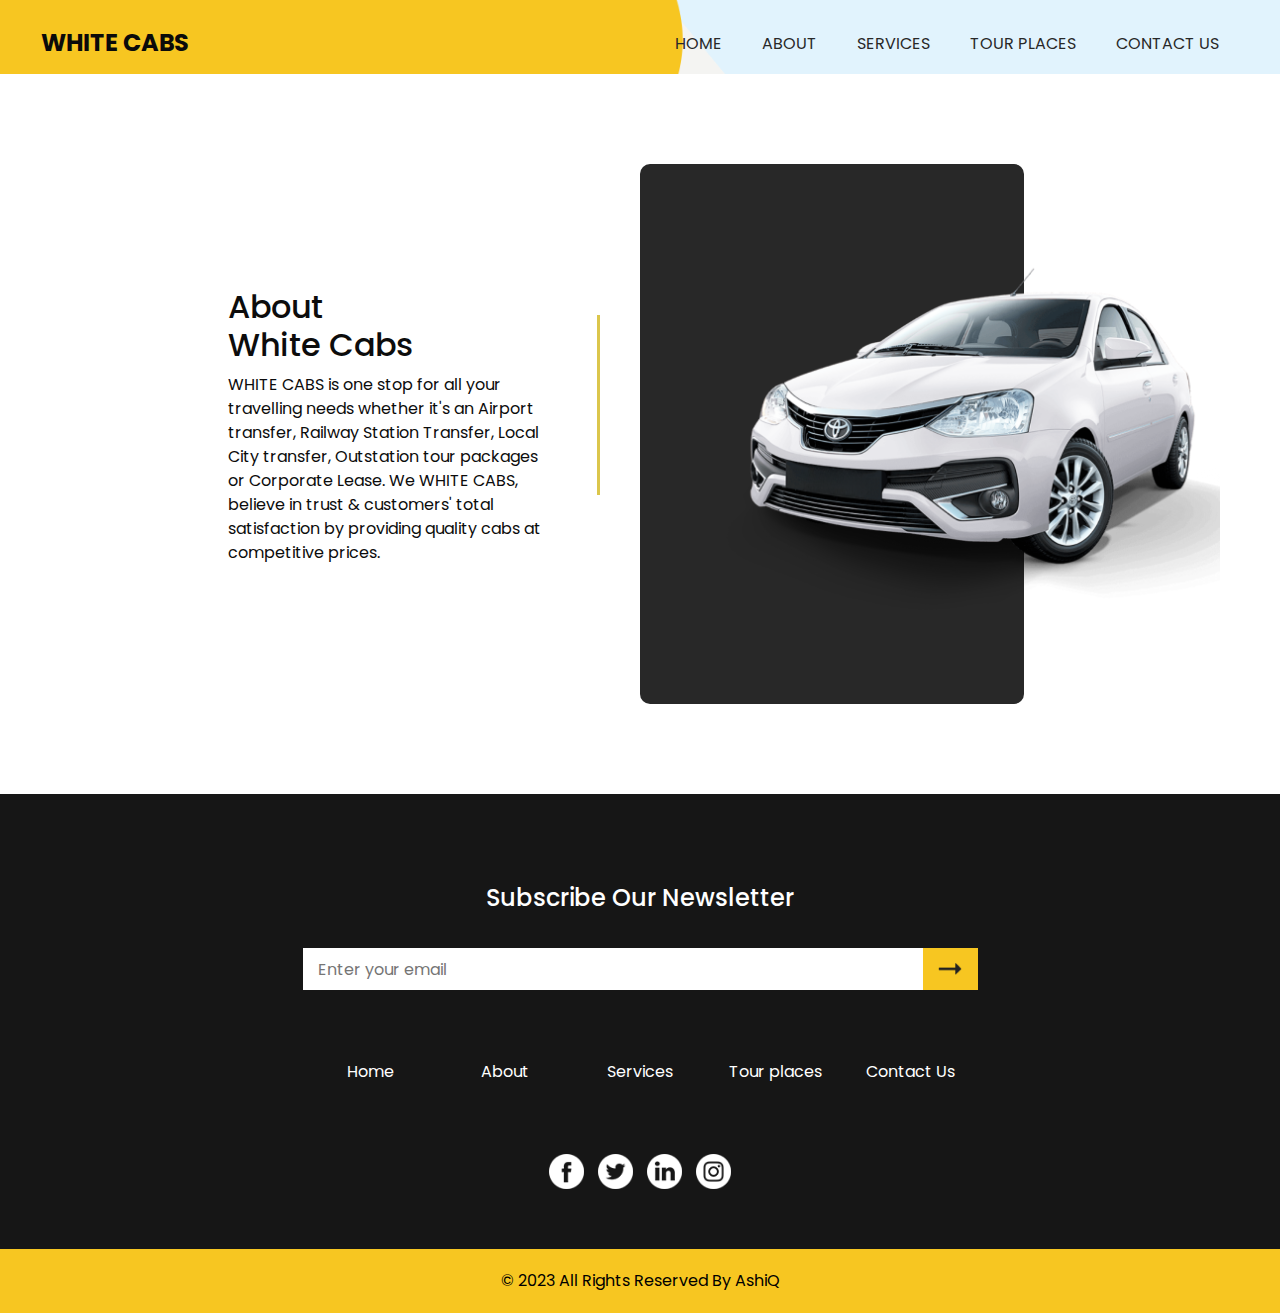
==== about.html @ 299e523e "Add files via upload" ====
<!DOCTYPE html>
<html>

<head>
  <!-- Basic -->
  <meta charset="utf-8" />
  <meta http-equiv="X-UA-Compatible" content="IE=edge" />
  <!-- Mobile Metas -->
  <meta name="viewport" content="width=device-width, initial-scale=1, shrink-to-fit=no" />
  <!-- Site Metas -->
  <meta name="keywords" content="" />
  <meta name="description" content="" />
  <meta name="author" content="" />

  <title>White Cabs Manipal</title>

  <!-- slider stylesheet -->
  <link rel="stylesheet" type="text/css" href="https://cdnjs.cloudflare.com/ajax/libs/OwlCarousel2/2.3.4/assets/owl.carousel.min.css" />

  <!-- bootstrap core css -->
  <link rel="stylesheet" type="text/css" href="css/bootstrap.css" />

  <!-- fonts style -->
  <link href="https://fonts.googleapis.com/css?family=Poppins:400,700&display=swap" rel="stylesheet">

  <!-- Custom styles for this template -->
  <link href="css/style.css" rel="stylesheet" />
  <!-- responsive style -->
  <link href="css/responsive.css" rel="stylesheet" />
</head>

<body class="sub_page">

  <div class="hero_area">
    <!-- header section strats -->
    <header class="header_section">
      <div class="container-fluid">
        <nav class="navbar navbar-expand-lg custom_nav-container ">
          <a class="navbar-brand" href="index.html">
            <span>
              WHITE CABS
            </span>
          </a>
          </a>
          <button class="navbar-toggler" type="button" data-toggle="collapse" data-target="#navbarSupportedContent" aria-controls="navbarSupportedContent" aria-expanded="false" aria-label="Toggle navigation">
            <span class="navbar-toggler-icon"></span>
          </button>

          <div class="collapse navbar-collapse" id="navbarSupportedContent">
            <div class="d-flex ml-auto flex-column flex-lg-row align-items-center">
              <ul class="navbar-nav  ">
                <li class="nav-item ">
                  <a class="nav-link" href="index.html">Home <span class="sr-only">(current)</span></a>
                </li>
                <li class="nav-item active">
                  <a class="nav-link" href="about.html"> About</a>
                </li>
                <li class="nav-item">
                  <a class="nav-link" href="service.html"> Services </a>
                </li>
                <li class="nav-item">
                  <a class="nav-link" href="news.html"> Tour Places</a>
                </li>
                <li class="nav-item">
                  <a class="nav-link" href="contact.html">Contact Us</a>
                
                </li>
              </ul>
            </div>
          </div>
        </nav>
      </div>
    </header>
    <!-- end header section -->
  </div>

  <!-- about section -->

  <section class="about_section layout_padding">
    <div class="container-fluid">
      <div class="row">
        <div class="col-lg-4 col-md-5 offset-lg-2 offset-md-1">
          <div class="detail-box">
            <h2>
              About <br>
              White Cabs
            </h2>
            <p>
              WHITE CABS is one stop for all your travelling needs whether it's an Airport transfer, Railway Station Transfer, Local City transfer, Outstation tour packages or Corporate Lease. We WHITE CABS, believe in trust & customers' total satisfaction by providing quality cabs at competitive prices.
            </p>
            
            </a>
          </div>
        </div>
        <div class="col-md-6">
          <div class="img-box">
            <img src="images/about-img.png" alt="">
          </div>
        </div>
      </div>
    </div>
  </section>

  <!-- end about section -->

  <!-- info section -->

  <section class="info_section layout_padding-top layout_padding2-bottom">
    <div class="container">
      <div class="box">
        <div class="info_form">
          <h4>
            Subscribe Our Newsletter
          </h4>
          <form action="">
            <input type="text" placeholder="Enter your email">
            <div class="d-flex justify-content-end">
              <button>

              </button>
            </div>
          </form>
        </div>
        <div class="info_links">
          <ul>
            <li class=" ">
              <a class="" href="index.html">Home <span class="sr-only">(current)</span></a>
            </li>
            <li class="">
              <a class="" href="about.html"> About</a>
            </li>
            <li class="">
              <a class="" href="service.html"> Services </a>
            </li>
            <li class="">
              <a class="" href="news.html"> Tour places</a>
            </li>
            <li class="">
              <a class="" href="contact.html">Contact Us</a>
            </li>
         
          </ul>
        </div>
        <div class="info_social">
          <div>
            <a href="">
              <img src="images/fb.png" alt="">
            </a>
          </div>
          <div>
            <a href="">
              <img src="images/twitter.png" alt="">
            </a>
          </div>
          <div>
            <a href="">
              <img src="images/linkedin.png" alt="">
            </a>
          </div>
          <div>
            <a href="">
              <img src="images/instagram.png" alt="">
            </a>
          </div>
        </div>
      </div>
    </div>

  </section>

  <!-- end info section -->

  <!-- footer section -->
  <section class="container-fluid footer_section">
    <div class="container">
      <p>
        &copy; 2023 All Rights Reserved By
        <a href="#">AshiQ</a>
      </p>
    </div>
  </section>
  <!-- footer section -->

  <script type="text/javascript" src="js/jquery-3.4.1.min.js"></script>
  <script type="text/javascript" src="js/bootstrap.js"></script>
  <script type="text/javascript" src="https://cdnjs.cloudflare.com/ajax/libs/OwlCarousel2/2.3.4/owl.carousel.min.js">
  </script>


  <!-- owl carousel script -->
  <script type="text/javascript">
    $(".owl-carousel").owlCarousel({
      loop: true,
      margin: 20,
      navText: [],
      autoplay: true,
      autoplayHoverPause: true,
      responsive: {
        0: {
          items: 1
        },
        768: {
          items: 2
        },
        1000: {
          items: 2
        }
      }
    });
  </script>
  <!-- end owl carousel script -->

</body>

</html>
---- css/style.css ----
html {
  overflow-x: hidden;
}

body {
  font-family: "Poppins", sans-serif;
  color: #0c0c0c;
  background-color: #ffffff;
}

.layout_padding {
  padding: 90px 0;
}

.layout_padding2 {
  padding: 45px 0;
}

.layout_padding2-top {
  padding-top: 45px;
}

.layout_padding2-bottom {
  padding-bottom: 45px;
}

.layout_padding-top {
  padding-top: 90px;
}

.layout_padding-bottom {
  padding-bottom: 90px;
}

.heading_container {
  display: -webkit-box;
  display: -ms-flexbox;
  display: flex;
  margin-bottom: 45px;
}

.heading_container h2 {
  position: relative;
  margin: 0;
  padding: 10px 0;
}

.heading_container h2::before {
  content: "";
  position: absolute;
  width: 3px;
  height: 100%;
  top: 50%;
  right: -45px;
  -webkit-transform: translateY(-50%);
          transform: translateY(-50%);
  z-index: 1;
  background-color: #dbc64c;
  background-repeat: no-repeat;
}

/*header section*/
.hero_area {
  min-height: 100vh;
  position: relative;
  background-image: url(../images/hero-bg.jpg);
  background-size: cover;
}

.hero_area::before {
  content: "";
  position: absolute;
  top: 0;
  left: 0;
  height: 100%;
  width: 65%;
  background-image: url(../images/hero-bg2.png);
  background-size: 100%;
  background-repeat: no-repeat;
}

.sub_page .hero_area {
  min-height: auto;
  background-image: none;
  background-color: #e1f3fd;
}

.sub_page .service_section {
  margin: 45px auto;
}

.header_section .container-fluid {
  padding-right: 25px;
  padding-left: 25px;
}

.header_section .nav_container {
  margin: 0 auto;
}

.custom_nav-container .navbar-nav .nav-item .nav-link {
  margin: 10px 20px;
  padding: 0;
  color: #282828;
  text-align: center;
  position: relative;
  text-transform: uppercase;
}

a,
a:hover,
a:focus {
  text-decoration: none;
}

a:hover,
a:focus {
  color: initial;
}

.btn,
.btn:focus {
  outline: none !important;
  -webkit-box-shadow: none;
          box-shadow: none;
}

.custom_nav-container .nav_search-btn {
  background-image: url(../images/search-icon.png);
  background-size: 20px;
  background-repeat: no-repeat;
  background-position: center 5px;
  width: 35px;
  height: 35px;
  padding: 0;
  border: none;
}

.navbar-brand {
  display: -webkit-box;
  display: -ms-flexbox;
  display: flex;
}

.navbar-brand span {
  font-size: 24px;
  font-weight: 700;
  color: #0b0b0a;
  text-transform: uppercase;
}

.custom_nav-container {
  z-index: 99999;
  padding-top: 20px;
  -webkit-box-align: end;
      -ms-flex-align: end;
          align-items: flex-end;
}

.navbar-expand-lg .navbar-collapse {
  -webkit-box-align: end;
      -ms-flex-align: end;
          align-items: flex-end;
}

.custom_nav-container .navbar-toggler {
  outline: none;
}

.custom_nav-container .navbar-toggler .navbar-toggler-icon {
  background-image: url(../images/menu.png);
  background-size: 45px;
}

/*end header section*/
/* slider section */
.slider_section {
  height: calc(100% - 80px);
  display: -webkit-box;
  display: -ms-flexbox;
  display: flex;
  -webkit-box-align: center;
      -ms-flex-align: center;
          align-items: center;
  z-index: 2;
  color: #3b3a3a;
  padding: 45px 0 75px 0;
}

.slider_section .row {
  -webkit-box-align: center;
      -ms-flex-align: center;
          align-items: center;
}

.slider_section div#carouselExampleIndicators {
  width: 130%;
  margin-left: -20%;
  position: unset;
}

.slider_section .box {
  padding-left: 15%;
  margin-bottom: 100px;
}

.slider_section .box .detail-box {
  padding-right: 10%;
}

.slider_section .box .detail-box h4 {
  font-weight: bold;
  margin-bottom: 0;
  color: #ffffff;
}

.slider_section .box .detail-box h1 {
  font-weight: bold;
  margin-bottom: 30px;
  text-transform: uppercase;
  font-size: 3rem;
}

.slider_section .box .img-box {
  margin: 0 7%;
}

.slider_section .box .img-box img {
  width: 100%;
}

.slider_section .box .btn-box {
  margin-top: 15px;
}

.slider_section .box .btn-box a {
  text-align: center;
  display: inline-block;
  padding: 8px 30px;
  border: 1px solid #0b0b0a;
  background-color: transparent;
  color: #0b0b0a;
}

.slider_section .box .btn-box a:hover {
  background-color: #0b0b0a;
  color: #ffffff;
}

.slider_section .slider_form {
  width: 400px;
  padding: 25px;
  background-color: #282828;
  border-radius: 10px;
  margin: auto;
}

.slider_section .slider_form h4 {
  font-weight: bold;
  text-align: center;
  color: #ffffff;
  margin-bottom: 20px;
}

.slider_section .slider_form form {
  margin: 15px 0;
}

.slider_section .slider_form form input {
  width: 100%;
  height: 40px;
  border: none;
  outline: none;
  margin-bottom: 15px;
  padding-left: 15px;
}

.slider_section .slider_form form .btm_input {
  display: -webkit-box;
  display: -ms-flexbox;
  display: flex;
}

.slider_section .slider_form form .btm_input input {
  width: calc(95% - 116px);
  margin: 0;
  margin-right: 10px;
}

.slider_section .slider_form form .btm_input button {
  -webkit-box-flex: 1;
      -ms-flex: 1;
          flex: 1;
  min-width: 116px;
  border: none;
  outline: none;
  background-color: #f7c621;
  color: #ffffff;
}

.slider_section .carousel-indicators {
  margin: 0;
  -webkit-box-pack: start;
      -ms-flex-pack: start;
          justify-content: flex-start;
  left: 10%;
}

.slider_section .carousel-indicators li {
  width: 18px;
  height: 18px;
  border-radius: 100%;
  background-color: #282828;
  opacity: 1;
}

.slider_section .carousel-indicators li.active {
  background-color: #dbc64c;
}

.about_section .row {
  -webkit-box-align: center;
      -ms-flex-align: center;
          align-items: center;
}

.about_section .detail-box {
  position: relative;
  padding-right: 75px;
}

.about_section .detail-box a {
  display: inline-block;
  padding: 8px 25px;
  border: 1px solid #0b0b0a;
  background-color: transparent;
  color: #0b0b0a;
  margin-top: 25px;
}

.about_section .detail-box a:hover {
  background-color: #0b0b0a;
  color: #ffffff;
}

.about_section .detail-box::before {
  content: "";
  position: absolute;
  width: 3px;
  height: 65%;
  top: 10%;
  right: 25px;
  z-index: 1;
  background-color: #dbc64c;
  background-repeat: no-repeat;
}

.about_section .img-box {
  padding: 75px 45px;
}

.about_section .img-box img {
  width: 100%;
  position: relative;
  z-index: 2;
}

.about_section .img-box::before {
  content: "";
  position: absolute;
  top: 0;
  left: 0;
  width: 60%;
  height: 100%;
  background-color: #282828;
  z-index: 1;
  border-radius: 10px;
}

.service_section {
  width: 95%;
  margin: auto;
  border: 1px solid #e5e5e5;
}

.service_section .service_container {
  display: -webkit-box;
  display: -ms-flexbox;
  display: flex;
  text-align: center;
  -webkit-box-pack: justify;
      -ms-flex-pack: justify;
          justify-content: space-between;
}

.service_section .service_container .box .img-box {
  height: 85px;
  display: -webkit-box;
  display: -ms-flexbox;
  display: flex;
  -webkit-box-pack: center;
      -ms-flex-pack: center;
          justify-content: center;
  -webkit-box-align: end;
      -ms-flex-align: end;
          align-items: flex-end;
}

.service_section .service_container .box .img-box img {
  max-width: 100%;
  max-height: 100%;
}

.service_section .service_container .box .detail-box {
  margin-top: 15px;
}

.service_section .service_container .box .detail-box h5 {
  font-weight: bold;
}

.service_section .service_container .box .detail-box a {
  display: inline-block;
  padding: 7px 20px;
  border: 1px solid #0b0b0a;
  background-color: transparent;
  color: #0b0b0a;
}

.service_section .service_container .box .detail-box a:hover {
  background-color: #0b0b0a;
  color: #ffffff;
}

.news_section .news_container {
  display: -webkit-box;
  display: -ms-flexbox;
  display: flex;
  -webkit-box-pack: center;
      -ms-flex-pack: center;
          justify-content: center;
  padding: 0 25px;
}

.news_section .news_container .date-box {
  background-color: #252525;
  padding: 7px 25px;
  color: #ffffff;
  margin-bottom: -15px;
  position: relative;
  z-index: 2;
}

.news_section .news_container .date-box h6 {
  margin: 0;
}

.news_section .news_container .box {
  margin: 0 20px;
  display: -webkit-box;
  display: -ms-flexbox;
  display: flex;
  -webkit-box-orient: vertical;
  -webkit-box-direction: normal;
      -ms-flex-direction: column;
          flex-direction: column;
  -webkit-box-align: center;
      -ms-flex-align: center;
          align-items: center;
}

.news_section .news_container .box .img-box {
  width: 100%;
}

.news_section .news_container .box .img-box img {
  width: 100%;
}

.news_section .news_container .box .detail-box {
  background-color: #f7c621;
  padding: 15px;
}

.news_section .news_container .box .detail-box h6 {
  font-weight: bold;
  font-size: 18px;
}

.news_section .news_container .box .detail-box p {
  margin: 0;
}

.client_section .carousel-wrap {
  margin: 0 auto;
  padding: 0 5%;
  position: relative;
}

.client_section .owl-nav > div {
  margin-top: -26px;
  position: absolute;
  top: 50%;
  color: #cdcbcd;
}

.client_section .owl-carousel .owl-nav .owl-prev,
.client_section .owl-carousel .owl-nav .owl-next {
  width: 50px;
  height: 50px;
  background-color: #000000;
  background-size: 9px;
  background-position: center;
  border-radius: 100%;
  background-repeat: no-repeat;
  position: absolute;
  top: 50%;
  -webkit-transform: translateY(-50%);
          transform: translateY(-50%);
  outline: none;
}

.client_section .owl-carousel .owl-nav .owl-prev:hover,
.client_section .owl-carousel .owl-nav .owl-next:hover {
  background-color: #f7c621;
}

.client_section .owl-carousel .owl-nav .owl-prev {
  background-image: url(../images/prev.png);
  left: -10%;
}

.client_section .owl-carousel .owl-nav .owl-prev:hover {
  background-image: url(../images/prev-white.png);
}

.client_section .owl-carousel .owl-nav .owl-next {
  right: -10%;
  background-image: url(../images/next.png);
}

.client_section .owl-carousel .owl-nav .owl-next:hover {
  background-image: url(../images/next-white.png);
}

.client_section .box {
  padding: 35px 45px 15px 45px;
  margin: 15px;
  -webkit-box-shadow: 0 0 25px 0 rgba(0, 0, 0, 0.1);
          box-shadow: 0 0 25px 0 rgba(0, 0, 0, 0.1);
  position: relative;
}

.client_section .box .img-box {
  max-width: 125px;
  min-width: 125px;
}

.client_section .box .img-box img {
  width: 100%;
}

.client_section .box .detail-box {
  margin-top: 15px;
}

.client_section .box .detail-box img {
  width: 25px;
}

.client_section .box > div {
  position: relative;
  z-index: 2;
}

.client_section .box::after {
  content: "";
  position: absolute;
  top: 0;
  left: 0;
  width: 100%;
  height: 90px;
  background-color: #f7c621;
  z-index: 1;
}

.client_section .carousel-wrap {
  margin: 0 auto;
  padding: 0 5%;
  position: relative;
  margin-bottom: 45px;
}

.client_section .owl-carousel .owl-nav .owl-prev,
.client_section .owl-carousel .owl-nav .owl-next {
  width: 50px;
  height: 50px;
  background-color: #252525;
  background-size: 15px;
  background-position: center;
  border-radius: 100%;
  background-repeat: no-repeat;
  position: absolute;
  top: initial;
  bottom: -75px;
  outline: none;
}

.client_section .owl-carousel .owl-nav .owl-prev:hover,
.client_section .owl-carousel .owl-nav .owl-next:hover {
  background-color: #f7c621;
}

.client_section .owl-carousel .owl-nav .owl-prev {
  background-image: url(../images/prev.png);
  left: -5%;
}

.client_section .owl-carousel .owl-nav .owl-next {
  left: calc(-5% + 55px);
  background-image: url(../images/next.png);
}

.client_section .owl-carousel .owl-dots.disabled,
.client_section .owl-carousel .owl-nav.disabled {
  display: block;
}

.contact_section .row {
  -webkit-box-align: center;
      -ms-flex-align: center;
          align-items: center;
}

.contact_section .contact_form {
  padding: 25px;
  background-color: #282828;
  margin: 0 45px;
}

.contact_section .contact_form h4 {
  color: #ffffff;
  margin-bottom: 20px;
}

.contact_section .contact_form form {
  margin: 15px 0;
}

.contact_section .contact_form form input {
  width: 100%;
  height: 40px;
  border: none;
  outline: none;
  margin-bottom: 15px;
  padding-left: 15px;
}

.contact_section .contact_form form input.message_input {
  height: 75px;
}

.contact_section .contact_form form button {
  padding: 8px 30px;
  border: none;
  outline: none;
  background-color: #f7c621;
  color: #000000;
  font-size: 15px;
  text-transform: uppercase;
  font-weight: bold;
}

.contact_section .img-box img {
  width: 100%;
}

.app_section {
  background-color: #f7c621;
  color: #ffffff;
}

.app_section .row {
  -webkit-box-align: center;
      -ms-flex-align: center;
          align-items: center;
}

.app_section .detail-box h2 {
  color: #252525;
  text-transform: uppercase;
  font-weight: bold;
}

.app_section .detail-box .text-box {
  margin-top: 25px;
}

.app_section .detail-box .text-box h5 {
  text-transform: uppercase;
  font-weight: bold;
  text-decoration: underline;
}

.app_section .detail-box .btn-box {
  margin: 25px -5px 0 -5px;
  display: -webkit-box;
  display: -ms-flexbox;
  display: flex;
}

.app_section .detail-box .btn-box a {
  margin: 5px;
}

.app_section .img-box {
  display: -webkit-box;
  display: -ms-flexbox;
  display: flex;
  -webkit-box-pack: center;
      -ms-flex-pack: center;
          justify-content: center;
  -webkit-box-align: center;
      -ms-flex-align: center;
          align-items: center;
}

.app_section .img-box img {
  max-width: 100%;
}

.why_section .why_container {
  padding-left: 10%;
}

.why_section .box {
  display: -webkit-box;
  display: -ms-flexbox;
  display: flex;
  -webkit-box-align: center;
      -ms-flex-align: center;
          align-items: center;
}

.why_section .box .img-box {
  min-width: 90px;
  min-height: 90px;
  background-color: #252525;
  border-radius: 100%;
  display: -webkit-box;
  display: -ms-flexbox;
  display: flex;
  -webkit-box-pack: center;
      -ms-flex-pack: center;
          justify-content: center;
  -webkit-box-align: center;
      -ms-flex-align: center;
          align-items: center;
  margin-right: 45px;
}

.why_section .box .img-box img {
  max-width: 30px;
  -webkit-transition: all 1s;
  transition: all 1s;
}

.why_section .box .img-box .img-2 {
  display: none;
  opacity: 0;
}

.why_section .box .detail-box h5 {
  font-weight: bold;
}

.why_section .box .detail-box p {
  margin: 0;
}

.why_section .box:nth-child(2) {
  margin: 35px 0;
}

.why_section .box:hover .img-box {
  background-color: #f7c621;
}

.why_section .box:hover .img-box .img-1 {
  display: none;
  opacity: 0;
}

.why_section .box:hover .img-box .img-2 {
  display: -webkit-inline-box;
  display: -ms-inline-flexbox;
  display: inline-flex;
  opacity: 1;
}

/* info section */
.info_section {
  background-color: #161616;
  color: #ffffff;
}

.info_section .box {
  width: 100%;
  max-width: 675px;
  margin: 0 auto;
}

.info_section .info_form {
  margin: 0 auto;
  margin-bottom: 45px;
}

.info_section .info_form h4 {
  text-align: center;
  margin-bottom: 35px;
}

.info_section .info_form form {
  display: -webkit-box;
  display: -ms-flexbox;
  display: flex;
  -webkit-box-align: stretch;
      -ms-flex-align: stretch;
          align-items: stretch;
}

.info_section .info_form form input {
  background-color: #ffffff;
  border: none;
  width: calc(100% - 55px);
  outline: none;
  color: #000000;
  height: 42.4px;
  padding-left: 15px;
}

.info_section .info_form form input ::-webkit-input-placeholder {
  color: #9a9999;
}

.info_section .info_form form input :-ms-input-placeholder {
  color: #9a9999;
}

.info_section .info_form form input ::-ms-input-placeholder {
  color: #9a9999;
}

.info_section .info_form form input ::placeholder {
  color: #9a9999;
}

.info_section .info_form form button {
  border: none;
  outline: none;
  background-color: #f7c621;
  width: 55px;
  font-size: 15px;
  text-transform: uppercase;
  background-image: url(../images/right-arrow.png);
  background-size: 24px;
  background-position: center;
  background-repeat: no-repeat;
}

.info_section .info_links ul {
  padding: 0;
  display: -webkit-box;
  display: -ms-flexbox;
  display: flex;
  -ms-flex-wrap: wrap;
      flex-wrap: wrap;
}

.info_section .info_links ul li {
  list-style-type: none;
  -webkit-box-flex: 1;
      -ms-flex: 1;
          flex: 1;
  text-align: center;
  display: -webkit-box;
  display: -ms-flexbox;
  display: flex;
  -webkit-box-pack: center;
      -ms-flex-pack: center;
          justify-content: center;
}

.info_section .info_links ul li a {
  color: #ffffff;
  padding: 10px;
}

.info_section .info_links a {
  display: -webkit-box;
  display: -ms-flexbox;
  display: flex;
  -webkit-box-align: center;
      -ms-flex-align: center;
          align-items: center;
  margin: 15px 0;
}

.info_section .info_social {
  display: -webkit-box;
  display: -ms-flexbox;
  display: flex;
  -webkit-box-pack: center;
      -ms-flex-pack: center;
          justify-content: center;
  margin: 45px auto 15px auto;
}

.info_section .info_social img {
  width: 35px;
  margin: 0 7px;
}

/* end info section */
/* footer section*/
.footer_section {
  background-color: #f7c621;
  display: -webkit-box;
  display: -ms-flexbox;
  display: flex;
  -webkit-box-pack: center;
      -ms-flex-pack: center;
          justify-content: center;
  position: relative;
}

.footer_section p {
  color: #000000;
  margin: 0 auto;
  text-align: center;
  padding: 20px 0;
  width: 55%;
}

.footer_section a {
  color: #000000;
}
/*# sourceMappingURL=style.css.map */
---- css/responsive.css ----
@media (max-width: 1120px) {}

@media (max-width: 992px) {
  .hero_area {
    min-height: auto;
  }

  .hero_area::before {
    width: 100%;
  }

  .slider_section .slider_form {
    width: 100%;
    max-width: 550px;
    margin-top: 45px;
    margin-bottom: 75px;
  }

  .slider_section .carousel-indicators {
    left: 0;
    justify-content: center;
  }

  .news_section .news_container {
    flex-direction: column;
  }

  .news_section .news_container .box:nth-child(2) {
    margin-top: 75px;
    margin-bottom: 75px;
  }

  .contact_section .contact_form {
    padding: 25px 15px;
    margin: 0 auto;
    max-width: 475px;
  }

  .why_section .why_container {
    padding: 0;
  }

  .info_section .box {
    width: 100%;
  }

  .footer_section p {
    width: 100%;
  }
}

@media (max-width: 768px) {

  .about_section .detail-box {
    padding: 0;
    margin-bottom: 45px;
  }

  .about_section .detail-box::before {
    right: -5px;
  }

  .about_section .img-box {
    padding: 45px 0;
  }

  .service_section .service_container .box:nth-child(2) {
    margin: 45px 0;
  }

  .service_section .service_container {
    flex-direction: column;
  }

  .contact_section .img-box {
    padding-left: 25px;
    margin-top: 35px;
  }

  .app_section .detail-box {
    margin-bottom: 35px;
  }

  .info_section .info_links ul {
    flex-direction: column;
    align-items: center;
  }


}

@media (max-width: 576px) {
  .news_section .news_container {
    padding: 0;
  }
}

@media (max-width: 480px) {}

@media (max-width: 420px) {
  .why_section .box {
    flex-direction: column;
    align-items: center;
    text-align: center;
  }

  .why_section .box .img-box {
    margin: 0;
    margin-bottom: 25px;
  }
}

@media (max-width: 360px) {
  .app_section .detail-box .btn-box {
    flex-direction: column;
    align-items: center;
  }
}

@media (min-width: 1200px) {
  .container {
    max-width: 1170px;
  }
}
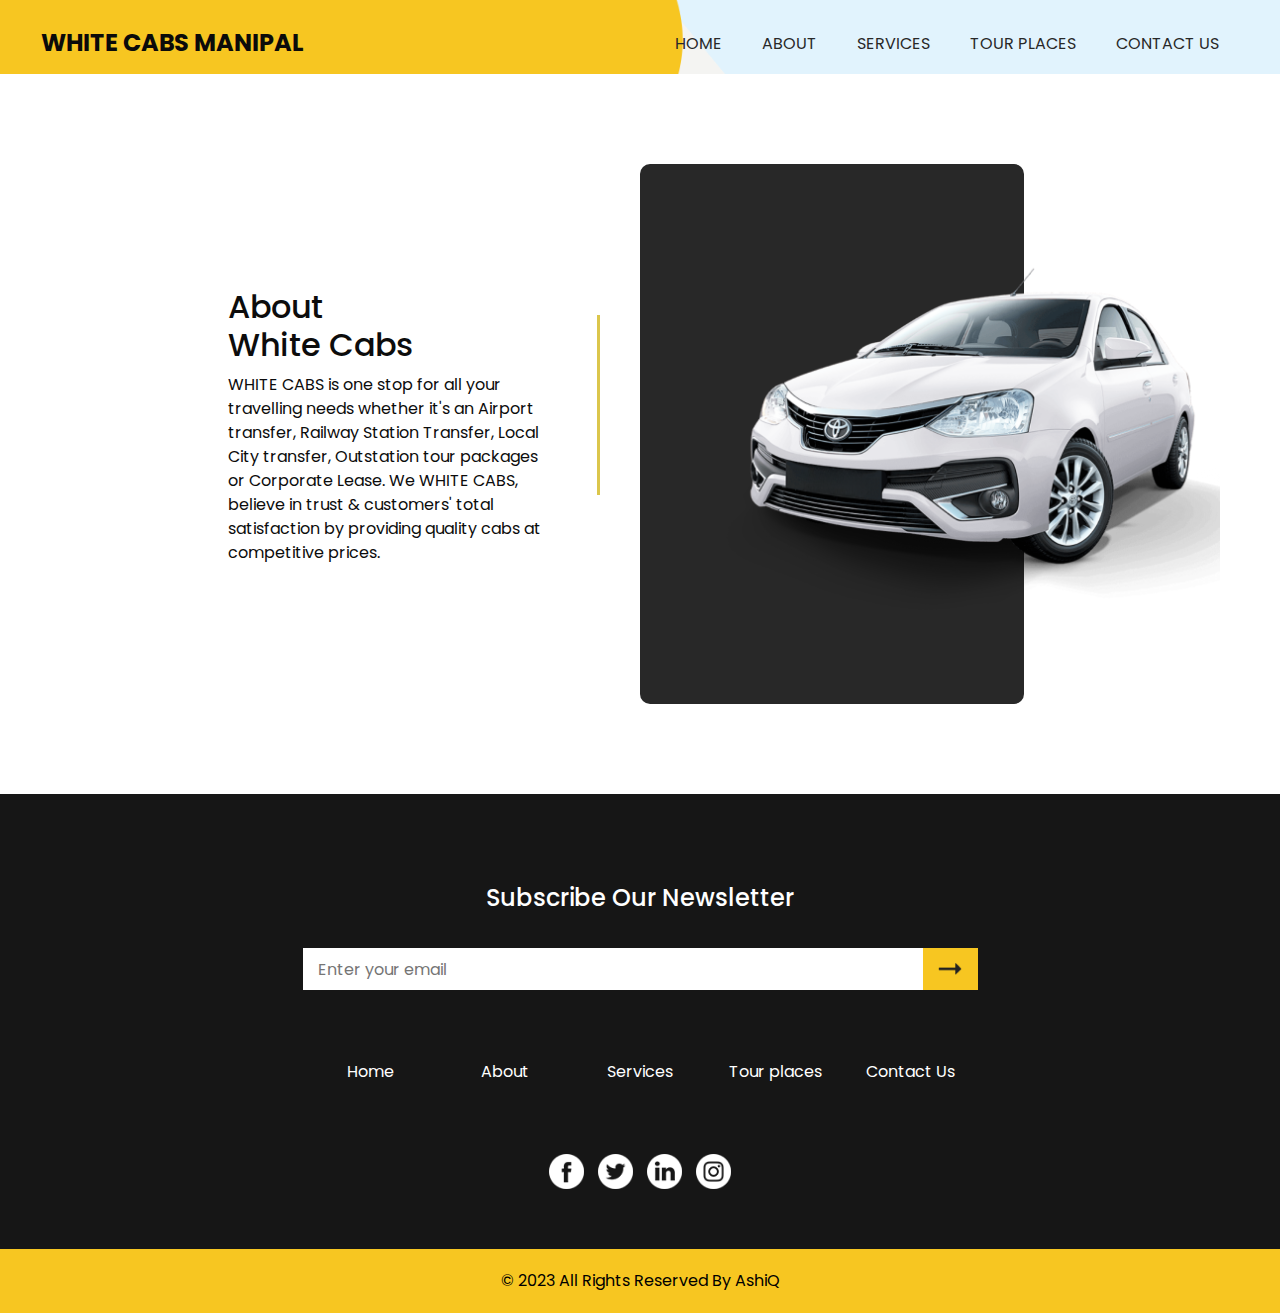
==== commit b04b8546: "Update about.html" ====
--- a/about.html
+++ b/about.html
@@ -38,7 +38,7 @@
         <nav class="navbar navbar-expand-lg custom_nav-container ">
           <a class="navbar-brand" href="index.html">
             <span>
-              WHITE CABS
+              WHITE CABS MANIPAL
             </span>
           </a>
           </a>
@@ -83,9 +83,9 @@
           <div class="detail-box">
             <h2>
               About <br>
-              White Cabs
-            </h2>
-            <p>
+              White Cabs
+            </h2>
+            <p>
               WHITE CABS is one stop for all your travelling needs whether it's an Airport transfer, Railway Station Transfer, Local City transfer, Outstation tour packages or Corporate Lease. We WHITE CABS, believe in trust & customers' total satisfaction by providing quality cabs at competitive prices.
             </p>
             
@@ -212,4 +212,4 @@
 
 </body>
 
-</html>+</html>
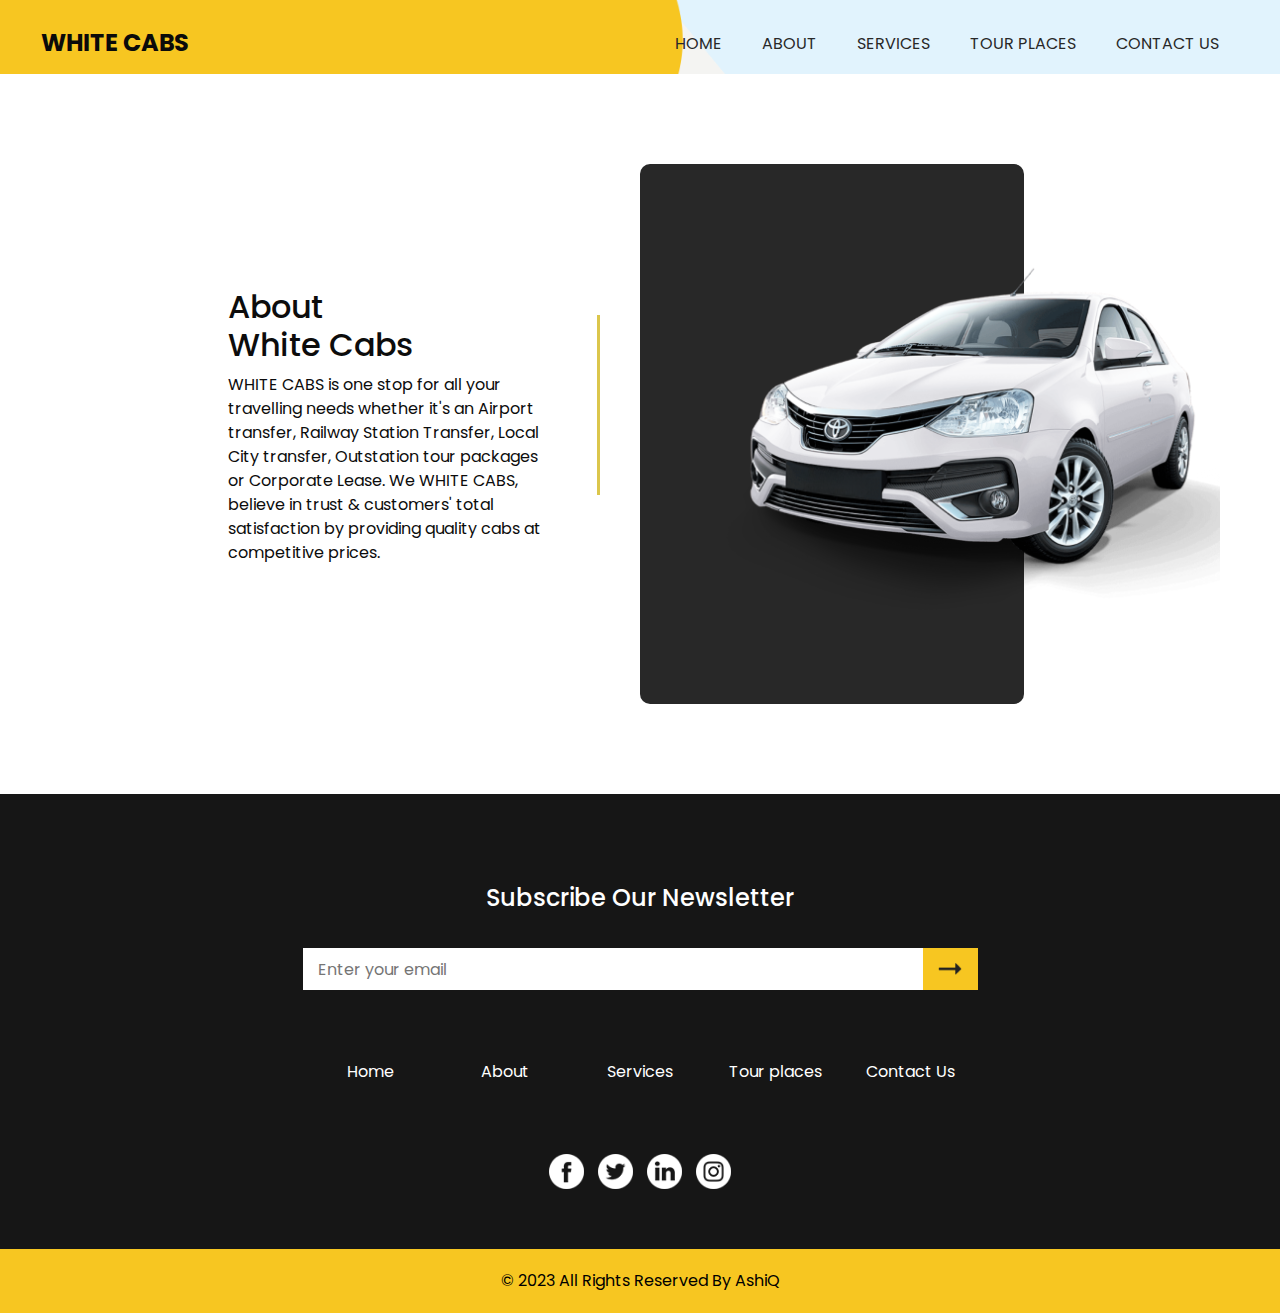
==== commit 242a32b3: "Update about.html" ====
--- a/about.html
+++ b/about.html
@@ -38,7 +38,7 @@
         <nav class="navbar navbar-expand-lg custom_nav-container ">
           <a class="navbar-brand" href="index.html">
             <span>
-              WHITE CABS MANIPAL
+              WHITE CABS 
             </span>
           </a>
           </a>
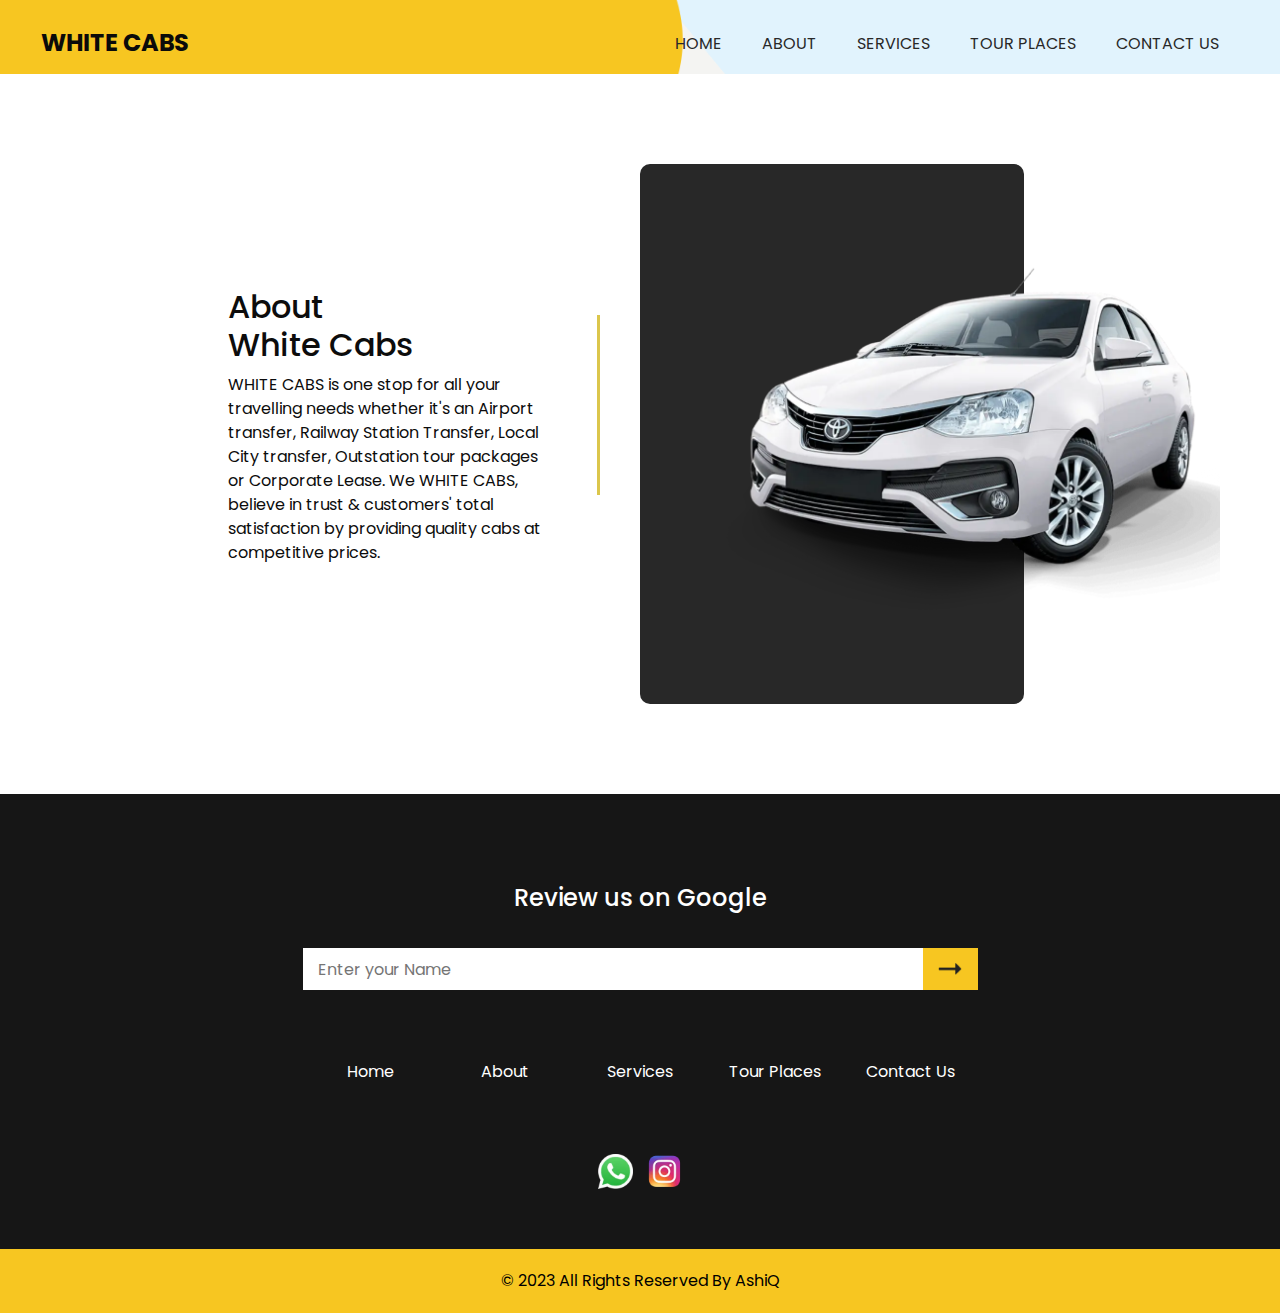
==== commit 6810459e: "Add files via upload" ====
--- a/about.html
+++ b/about.html
@@ -1,215 +1,201 @@
-<!DOCTYPE html>
-<html>
-
-<head>
-  <!-- Basic -->
-  <meta charset="utf-8" />
-  <meta http-equiv="X-UA-Compatible" content="IE=edge" />
-  <!-- Mobile Metas -->
-  <meta name="viewport" content="width=device-width, initial-scale=1, shrink-to-fit=no" />
-  <!-- Site Metas -->
-  <meta name="keywords" content="" />
-  <meta name="description" content="" />
-  <meta name="author" content="" />
-
-  <title>White Cabs Manipal</title>
-
-  <!-- slider stylesheet -->
-  <link rel="stylesheet" type="text/css" href="https://cdnjs.cloudflare.com/ajax/libs/OwlCarousel2/2.3.4/assets/owl.carousel.min.css" />
-
-  <!-- bootstrap core css -->
-  <link rel="stylesheet" type="text/css" href="css/bootstrap.css" />
-
-  <!-- fonts style -->
-  <link href="https://fonts.googleapis.com/css?family=Poppins:400,700&display=swap" rel="stylesheet">
-
-  <!-- Custom styles for this template -->
-  <link href="css/style.css" rel="stylesheet" />
-  <!-- responsive style -->
-  <link href="css/responsive.css" rel="stylesheet" />
-</head>
-
-<body class="sub_page">
-
-  <div class="hero_area">
-    <!-- header section strats -->
-    <header class="header_section">
-      <div class="container-fluid">
-        <nav class="navbar navbar-expand-lg custom_nav-container ">
-          <a class="navbar-brand" href="index.html">
-            <span>
-              WHITE CABS 
-            </span>
-          </a>
-          </a>
-          <button class="navbar-toggler" type="button" data-toggle="collapse" data-target="#navbarSupportedContent" aria-controls="navbarSupportedContent" aria-expanded="false" aria-label="Toggle navigation">
-            <span class="navbar-toggler-icon"></span>
-          </button>
-
-          <div class="collapse navbar-collapse" id="navbarSupportedContent">
-            <div class="d-flex ml-auto flex-column flex-lg-row align-items-center">
-              <ul class="navbar-nav  ">
-                <li class="nav-item ">
-                  <a class="nav-link" href="index.html">Home <span class="sr-only">(current)</span></a>
-                </li>
-                <li class="nav-item active">
-                  <a class="nav-link" href="about.html"> About</a>
-                </li>
-                <li class="nav-item">
-                  <a class="nav-link" href="service.html"> Services </a>
-                </li>
-                <li class="nav-item">
-                  <a class="nav-link" href="news.html"> Tour Places</a>
-                </li>
-                <li class="nav-item">
-                  <a class="nav-link" href="contact.html">Contact Us</a>
-                
-                </li>
-              </ul>
-            </div>
-          </div>
-        </nav>
-      </div>
-    </header>
-    <!-- end header section -->
-  </div>
-
-  <!-- about section -->
-
-  <section class="about_section layout_padding">
-    <div class="container-fluid">
-      <div class="row">
-        <div class="col-lg-4 col-md-5 offset-lg-2 offset-md-1">
-          <div class="detail-box">
-            <h2>
-              About <br>
-              White Cabs
-            </h2>
-            <p>
-              WHITE CABS is one stop for all your travelling needs whether it's an Airport transfer, Railway Station Transfer, Local City transfer, Outstation tour packages or Corporate Lease. We WHITE CABS, believe in trust & customers' total satisfaction by providing quality cabs at competitive prices.
-            </p>
-            
-            </a>
-          </div>
-        </div>
-        <div class="col-md-6">
-          <div class="img-box">
-            <img src="images/about-img.png" alt="">
-          </div>
-        </div>
-      </div>
-    </div>
-  </section>
-
-  <!-- end about section -->
-
-  <!-- info section -->
-
-  <section class="info_section layout_padding-top layout_padding2-bottom">
-    <div class="container">
-      <div class="box">
-        <div class="info_form">
-          <h4>
-            Subscribe Our Newsletter
-          </h4>
-          <form action="">
-            <input type="text" placeholder="Enter your email">
-            <div class="d-flex justify-content-end">
-              <button>
-
-              </button>
-            </div>
-          </form>
-        </div>
-        <div class="info_links">
-          <ul>
-            <li class=" ">
-              <a class="" href="index.html">Home <span class="sr-only">(current)</span></a>
-            </li>
-            <li class="">
-              <a class="" href="about.html"> About</a>
-            </li>
-            <li class="">
-              <a class="" href="service.html"> Services </a>
-            </li>
-            <li class="">
-              <a class="" href="news.html"> Tour places</a>
-            </li>
-            <li class="">
-              <a class="" href="contact.html">Contact Us</a>
-            </li>
-         
-          </ul>
-        </div>
-        <div class="info_social">
-          <div>
-            <a href="">
-              <img src="images/fb.png" alt="">
-            </a>
-          </div>
-          <div>
-            <a href="">
-              <img src="images/twitter.png" alt="">
-            </a>
-          </div>
-          <div>
-            <a href="">
-              <img src="images/linkedin.png" alt="">
-            </a>
-          </div>
-          <div>
-            <a href="">
-              <img src="images/instagram.png" alt="">
-            </a>
-          </div>
-        </div>
-      </div>
-    </div>
-
-  </section>
-
-  <!-- end info section -->
-
-  <!-- footer section -->
-  <section class="container-fluid footer_section">
-    <div class="container">
-      <p>
-        &copy; 2023 All Rights Reserved By
-        <a href="#">AshiQ</a>
-      </p>
-    </div>
-  </section>
-  <!-- footer section -->
-
-  <script type="text/javascript" src="js/jquery-3.4.1.min.js"></script>
-  <script type="text/javascript" src="js/bootstrap.js"></script>
-  <script type="text/javascript" src="https://cdnjs.cloudflare.com/ajax/libs/OwlCarousel2/2.3.4/owl.carousel.min.js">
-  </script>
-
-
-  <!-- owl carousel script -->
-  <script type="text/javascript">
-    $(".owl-carousel").owlCarousel({
-      loop: true,
-      margin: 20,
-      navText: [],
-      autoplay: true,
-      autoplayHoverPause: true,
-      responsive: {
-        0: {
-          items: 1
-        },
-        768: {
-          items: 2
-        },
-        1000: {
-          items: 2
-        }
-      }
-    });
-  </script>
-  <!-- end owl carousel script -->
-
-</body>
-
-</html>
+<!DOCTYPE html>
+<html>
+<link rel="shortcut icon" href="icon.ico" type="image/x-icon" />
+<head>
+  <!-- Basic -->
+  <meta charset="utf-8" />
+  <meta http-equiv="X-UA-Compatible" content="IE=edge" />
+  <!-- Mobile Metas -->
+  <meta name="viewport" content="width=device-width, initial-scale=1, shrink-to-fit=no" />
+  <!-- Site Metas -->
+  <meta name="keywords" content="" />
+  <meta name="description" content="" />
+  <meta name="author" content="" />
+
+  <title>White Cabs Manipal</title>
+
+  <!-- slider stylesheet -->
+  <link rel="stylesheet" type="text/css" href="https://cdnjs.cloudflare.com/ajax/libs/OwlCarousel2/2.3.4/assets/owl.carousel.min.css" />
+
+  <!-- bootstrap core css -->
+  <link rel="stylesheet" type="text/css" href="css/bootstrap.css" />
+
+  <!-- fonts style -->
+  <link href="https://fonts.googleapis.com/css?family=Poppins:400,700&display=swap" rel="stylesheet">
+
+  <!-- Custom styles for this template -->
+  <link href="css/style.css" rel="stylesheet" />
+  <!-- responsive style -->
+  <link href="css/responsive.css" rel="stylesheet" />
+</head>
+
+<body class="sub_page">
+
+  <div class="hero_area">
+    <!-- header section strats -->
+    <header class="header_section">
+      <div class="container-fluid">
+        <nav class="navbar navbar-expand-lg custom_nav-container ">
+          <a class="navbar-brand" href="index.html">
+            <span>
+              WHITE CABS 
+            </span>
+          </a>
+          </a>
+          <button class="navbar-toggler" type="button" data-toggle="collapse" data-target="#navbarSupportedContent" aria-controls="navbarSupportedContent" aria-expanded="false" aria-label="Toggle navigation">
+            <span class="navbar-toggler-icon"></span>
+          </button>
+
+          <div class="collapse navbar-collapse" id="navbarSupportedContent">
+            <div class="d-flex ml-auto flex-column flex-lg-row align-items-center">
+              <ul class="navbar-nav  ">
+                <li class="nav-item ">
+                  <a class="nav-link" href="index.html">Home <span class="sr-only">(current)</span></a>
+                </li>
+                <li class="nav-item active">
+                  <a class="nav-link" href="about.html"> About</a>
+                </li>
+                <li class="nav-item">
+                  <a class="nav-link" href="service.html"> Services </a>
+                </li>
+                <li class="nav-item">
+                  <a class="nav-link" href="news.html"> Tour Places</a>
+                </li>
+                <li class="nav-item">
+                  <a class="nav-link" href="contact.html">Contact Us</a>
+                
+                </li>
+              </ul>
+            </div>
+          </div>
+        </nav>
+      </div>
+    </header>
+    <!-- end header section -->
+  </div>
+
+  <!-- about section -->
+
+  <section class="about_section layout_padding">
+    <div class="container-fluid">
+      <div class="row">
+        <div class="col-lg-4 col-md-5 offset-lg-2 offset-md-1">
+          <div class="detail-box">
+            <h2>
+              About <br>
+              White Cabs
+            </h2>
+            <p>
+              WHITE CABS is one stop for all your travelling needs whether it's an Airport transfer, Railway Station Transfer, Local City transfer, Outstation tour packages or Corporate Lease. We WHITE CABS, believe in trust & customers' total satisfaction by providing quality cabs at competitive prices.
+            </p>
+            
+            </a>
+          </div>
+        </div>
+        <div class="col-md-6">
+          <div class="img-box">
+            <img src="images/about-img.webp" alt="">
+          </div>
+        </div>
+      </div>
+    </div>
+  </section>
+
+  <!-- end about section -->
+
+  <!-- info section -->
+
+   <section class="info_section layout_padding-top layout_padding2-bottom">
+      <div class="container">
+        <div class="box">
+          <div class="info_form">
+            <h4>Review us on Google</h4>
+            <form action="">
+              <input type="text" placeholder="Enter your Name" />
+              <a href="https://g.co/kgs/JnjdG7">
+                      <button type="button" style="padding: 1.3rem">
+                      </button></a>
+            </form>
+          </div>
+          <div class="info_links">
+            <ul>
+              <li class=" ">
+                <a class="" href="index.html"
+                  >Home <span class="sr-only">(current)</span></a
+                >
+              </li>
+              <li class="">
+                <a class="" href="about.html"> About</a>
+              </li>
+              <li class="">
+                <a class="" href="service.html"> Services </a>
+              </li>
+              <li class="">
+                <a class="" href="news.html"> Tour Places</a>
+              </li>
+              <li class="">
+                <a class="" href="contact.html">Contact Us</a>
+              </li>
+            </ul>
+          </div>
+          <div class="info_social">
+            <div>
+              <a href=" https://wa.me/919448012378">
+                <img src="images/fb.webp" alt="" />
+              </a>
+            </div>
+  
+            <div>
+              <a href="https://www.instagram.com/whitecabs.manipal">
+                <img src="images/instagram.webp" alt="" />
+              </a>
+            </div>
+          </div>
+        </div>
+      </div>
+    </section>
+  <!-- end info section -->
+
+  <!-- footer section -->
+  <section class="container-fluid footer_section">
+    <div class="container">
+      <p>
+        &copy; 2023 All Rights Reserved By
+        <a href="https://www.instagram.com/aaaashiiqq">AshiQ</a>
+      </p>
+    </div>
+  </section>
+  <!-- footer section -->
+
+  <script type="text/javascript" src="js/jquery-3.4.1.min.js"></script>
+  <script type="text/javascript" src="js/bootstrap.js"></script>
+  <script type="text/javascript" src="https://cdnjs.cloudflare.com/ajax/libs/OwlCarousel2/2.3.4/owl.carousel.min.js">
+  </script>
+
+
+  <!-- owl carousel script -->
+  <script type="text/javascript">
+    $(".owl-carousel").owlCarousel({
+      loop: true,
+      margin: 20,
+      navText: [],
+      autoplay: true,
+      autoplayHoverPause: true,
+      responsive: {
+        0: {
+          items: 1
+        },
+        768: {
+          items: 2
+        },
+        1000: {
+          items: 2
+        }
+      }
+    });
+  </script>
+  <!-- end owl carousel script -->
+
+</body>
+
+</html>
--- a/css/style.css
+++ b/css/style.css
@@ -490,6 +490,14 @@
 .news_section .news_container .box .detail-box p {
   margin: 0;
 }
+
+.news_section .box {
+  min-width: 30%;
+}
+.news_section .detail-box {
+  min-height: 250px;
+}
+
 
 .client_section .carousel-wrap {
   margin: 0 auto;
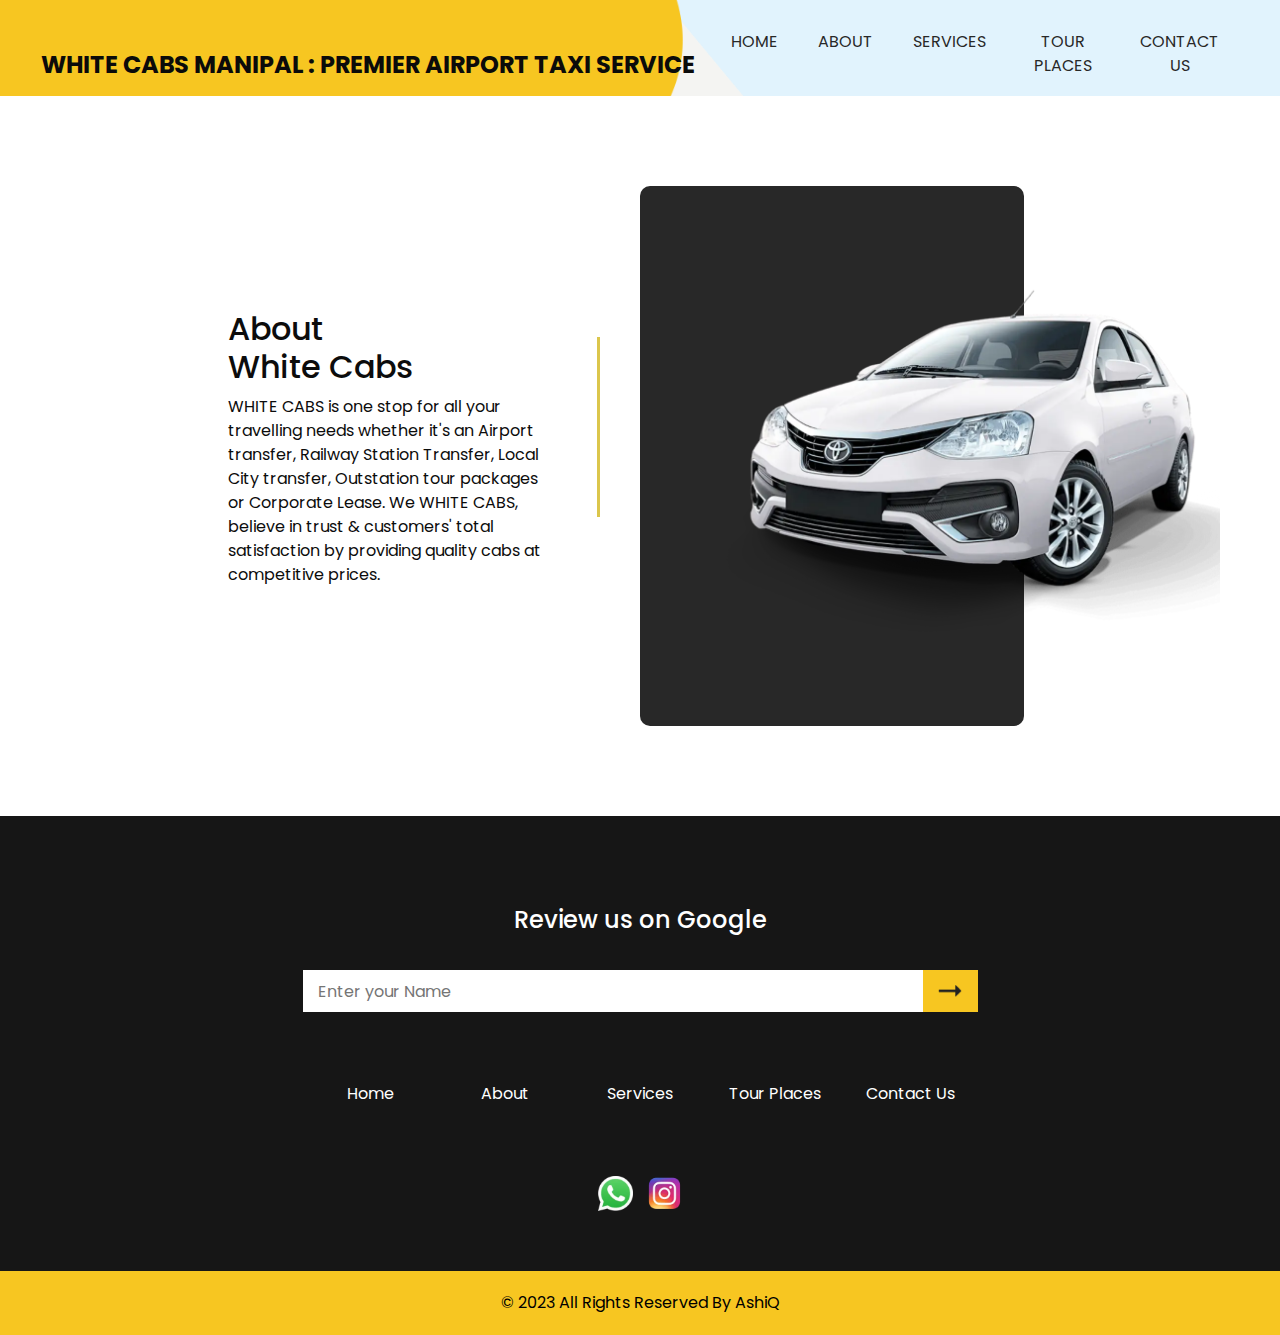
==== commit 9dedb0d6: "Update about.html" ====
--- a/about.html
+++ b/about.html
@@ -12,7 +12,7 @@
   <meta name="description" content="" />
   <meta name="author" content="" />
 
-  <title>White Cabs Manipal</title>
+  <title>White Cabs Manipal : Premier Airport Taxi Service</title>
 
   <!-- slider stylesheet -->
   <link rel="stylesheet" type="text/css" href="https://cdnjs.cloudflare.com/ajax/libs/OwlCarousel2/2.3.4/assets/owl.carousel.min.css" />
@@ -38,7 +38,7 @@
         <nav class="navbar navbar-expand-lg custom_nav-container ">
           <a class="navbar-brand" href="index.html">
             <span>
-              WHITE CABS 
+              White Cabs Manipal : Premier Airport Taxi Service
             </span>
           </a>
           </a>
@@ -112,7 +112,7 @@
             <h4>Review us on Google</h4>
             <form action="">
               <input type="text" placeholder="Enter your Name" />
-              <a href="https://g.co/kgs/JnjdG7">
+              <a href="https://g.page/r/CXGNU2UKz_jbEBM/review">
                       <button type="button" style="padding: 1.3rem">
                       </button></a>
             </form>
